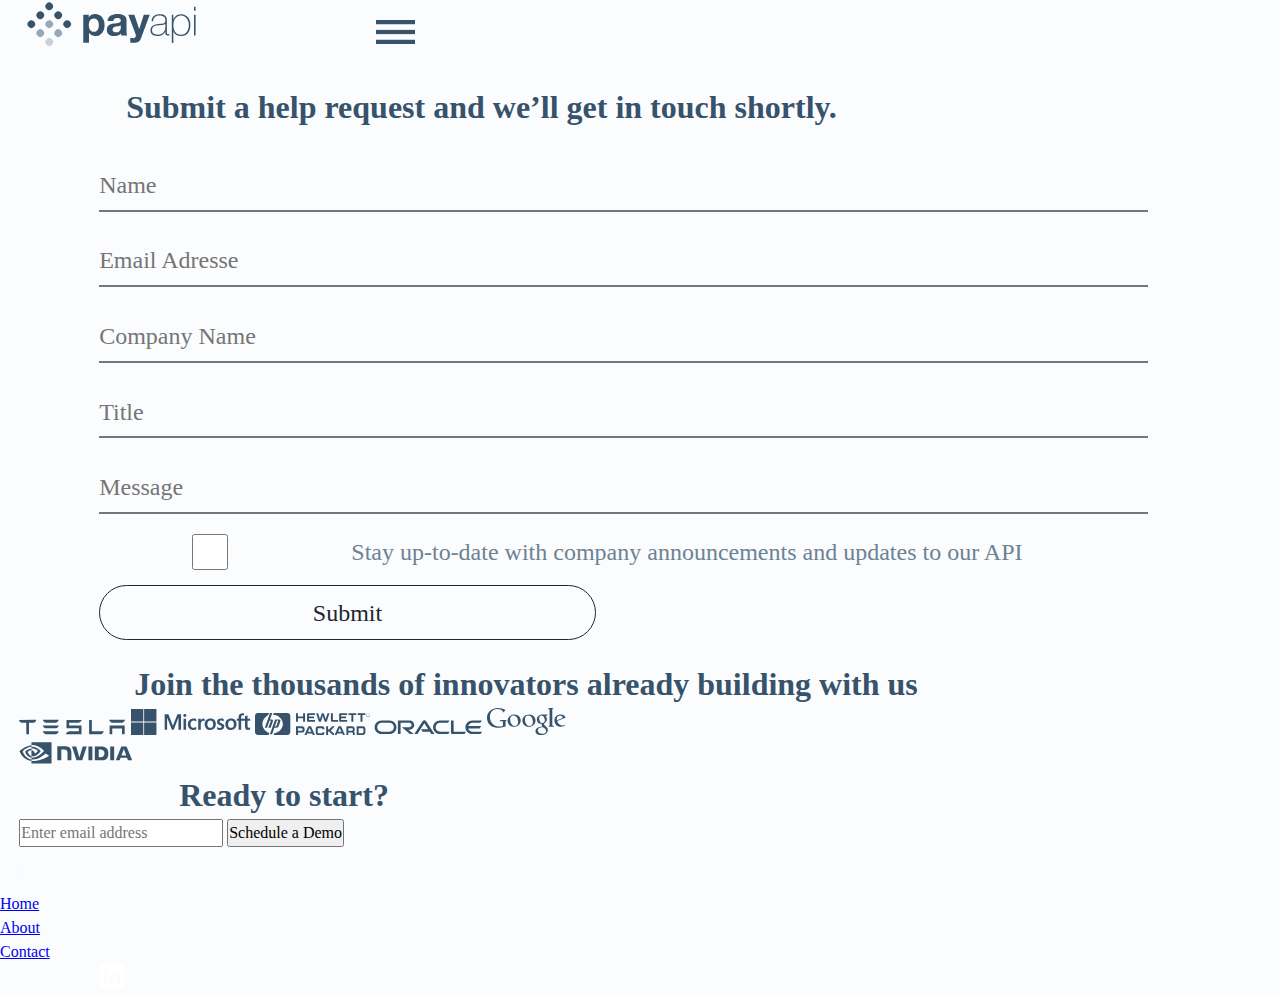
==== pages/contact.html @ 97b33351 "chore(app)secondcommit" ====
<!DOCTYPE html>
<html lang="en">
	<head>
		<meta charset="UTF-8" />
		<meta name="viewport" content="width=device-width, initial-scale=1.0" />
		<link rel="stylesheet" href="../css/main.css" />
		<link rel="stylesheet" href="../css/reset.css" />
        <link rel="stylesheet" href="../css/components/buttons.css">
		<link rel="stylesheet" href="../css/normalize.css" />
		<link rel="stylesheet" href="../css/contact.css" />
		<title>contact</title>
	</head>
	<body>
		<header>
			<nav>
				<div class="carre"></div>
				<img class="pay0" src="../assets/logo.svg" alt="pay" />
				<img class="pay1" src="../assets/burger.svg" alt="burger" />
			</nav>
		</header>
		<main>
			<h2 class="h2">Submit a help request and we’ll get in touch shortly.</h2>
			<form class="form" action="">
				<input type="text" class="form" placeholder="Name" />
				<input type="text" class="form" placeholder="Email Adresse" />
				<input type="text" class="form" placeholder="Company Name" />
				<input type="text" class="form" placeholder="Title" />
				<input type="text" class="form" placeholder="Message" />
			</form>
			<div class="check">
				<input type="checkbox" id="check" />
				<p>Stay up-to-date with company announcements and updates to our API</p>
			</div>
			<button class="butt">Submit</button>
			<h3 class="h3">Join the thousands of innovators already building with us</h3>
			<img class="tt2" src="../assets/tout.svg" alt="log" />
            <img class="tt2" src="../assets/tout1.svg" alt="">
            <img class="tt2" src="../assets/tout3.svg" alt="">
            <img class="tt2" src="../assets/tout4.svg" alt="">
            <img class="tt2" src="../assets/tout5.svg" alt="">
            <img class="tt2" src="../assets/tout6.svg" alt="">
			<h2 class="ht   ">Ready to start?</h2>
			<div class="in">
				<input type="text" placeholder="Enter email address" />
				<button class="sch2">Schedule a Demo</button>
			</div>
		</main>
		<footer>
			<div class="rectangle2">
				<img class="pay" src="../assets/logo2.svg" alt="pay" />
				<ul>
					<a href="../index.html">
						<li class="liste">Home</li>
					</a>
					<a href="../pages/about.html">
						<li class="liste">About</li>
					</a>
					<a href="../pages/contact.html">
						<li class="liste">Contact</li>
					</a>
				</ul>
				<img class="facebook" src="../assets/facebook.svg" alt="" />
				<img class="facebook" src="../assets/icon.svg" alt="" />
			</div>
		</footer>
	</body>
</html>

<!-- 
bac transparent 
outlan none -->
---- css/main.css ----
:root{
    --h1-font-family: DM Serif Display regular ;
    --h2-font-family: DM Serif Display regular ;
    --h3-font-family: DM Serif Display regular ;
    --body-font-family: Public Sans;
    --primary-color: #BA4270;
    --primary2-color: #FBFCFE;
    --secondary-color:#36536B;
    --secondary2-color:#1B262F;
    --secondary3-color:#DA6D97;
    --secondary4-color:#6C8294;
 }

 main {
   
	margin-left: 3%;
}

body{
    font-family: var( --body-font-family);
    background-color: var( --primary2-color);
}

h1 {
	font-family: var(--h1-font-family );
	color: var(--secondary-color);
}

h2 {
    font-family: var( --h2-font-family);
	color: var(--secondary-color);
}

h3 {
    font-family: var( --h3-font-family);
	color: var(--secondary-color);
}

p {
	color: var( --secondary4-color);
}
---- css/components/buttons.css ----
.sch {
	border-radius: 20px;
	border: none;
	color: var(--primary2-color);
	background-color: var(--primary-color);
	width: 20.2%;
	height: 2.2rem;
}
---- css/contact.css ----
.pay0 {
    height: 3rem;
	margin-left: 25px;
}

.pay1 {
    height: 1.5rem;
    margin-top: 20px;
	margin-left: 180px;
}

.h2 {
    margin-top: 35px;
	display: flex;
	text-align: center;
	margin-left: 107px;
	width: 155%;
    font-size: xx-large;
}

.h3{
    display: flex;
    text-align: center;
    margin-top: 20px;
    margin-left: 115px;
    font-size: xx-large;
    width: 162%;
}

.ht{
    margin-left: 160px;
    width: 130%;
    display: flex;
    font-size: xx-large;
}

.tt2{
    
    background-color: var(--primary2-color);
    color: var(--secondary2-color);
}

.butt {
    background-color: var(--primary2-color);
    border: 1px solid var(--secondary2-color);
    color:var(--secondary2-color) ;
    margin-top: 15px;
    border-radius: 30px;
    margin-left: 80px;
    font-size: x-large;
	width: 80%;
    height: 55px;
}

.form {
	display: flex;
	background-color: transparent;
	border-top-style: hidden;
	border-left-style: hidden;
	border-right-style: hidden;
	margin-top: 15px;
    font-size: x-large;
	flex-direction: column;
	margin-left: 40px;
	width: 130%;
	height: 23rem;
	gap: 10px;
}

.check{
   display: flex;
   flex-direction: row;
   text-align: start;
   margin-top: 20px;
   margin-left: 70px;
   width: 195%;
   font-size: x-large;
   gap: 20px;
}

#check{
   width: 20%;
}
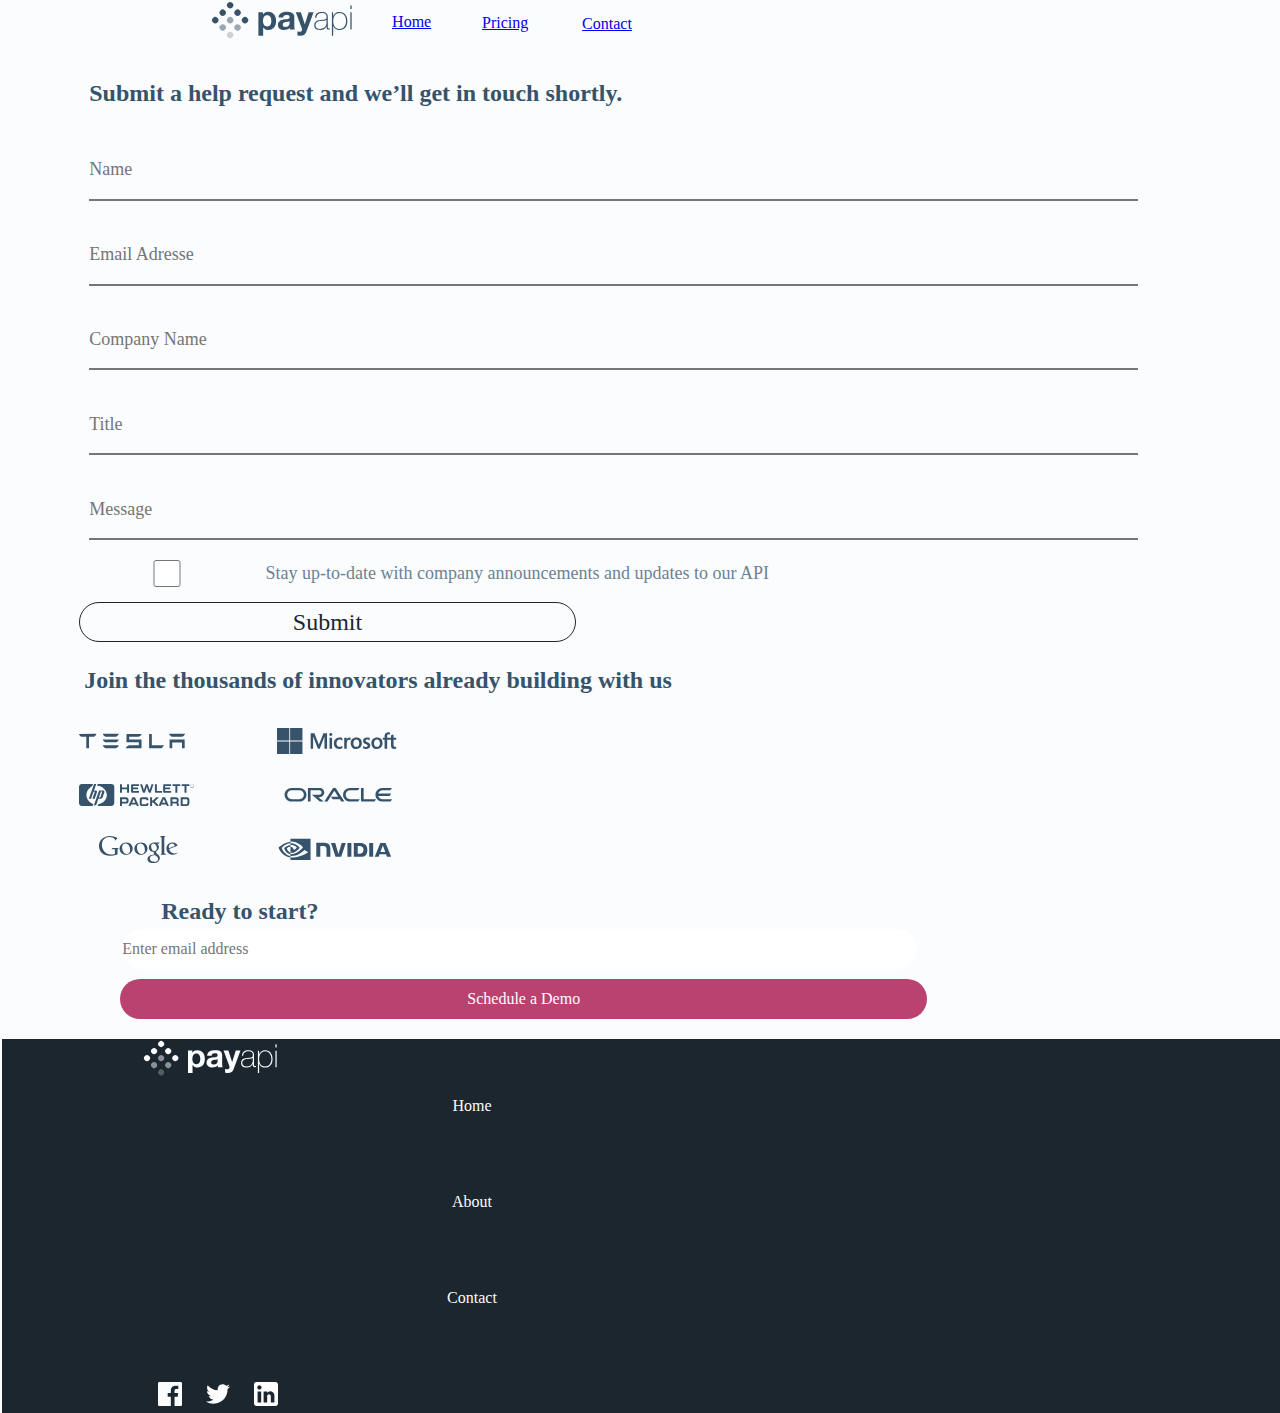
==== commit 4645b6b9: "chore(app)thirdcommit" ====
--- a/pages/contact.html
+++ b/pages/contact.html
@@ -5,8 +5,8 @@
 		<meta name="viewport" content="width=device-width, initial-scale=1.0" />
 		<link rel="stylesheet" href="../css/main.css" />
 		<link rel="stylesheet" href="../css/reset.css" />
-        <link rel="stylesheet" href="../css/components/buttons.css">
 		<link rel="stylesheet" href="../css/normalize.css" />
+		<link rel="stylesheet" href="../css/components/buttons.css" />
 		<link rel="stylesheet" href="../css/contact.css" />
 		<title>contact</title>
 	</head>
@@ -15,6 +15,17 @@
 			<nav>
 				<div class="carre"></div>
 				<img class="pay0" src="../assets/logo.svg" alt="pay" />
+				<ul>
+					<a href="../index.html">
+						<li class="li">Home</li>
+					</a>
+					<a href="../pages/about.html">
+						<li class="lit">Pricing</li>
+					</a>
+					<a href="../pages/contact.html">
+						<li class="lis">Contact</li>
+					</a>
+				</ul>
 				<img class="pay1" src="../assets/burger.svg" alt="burger" />
 			</nav>
 		</header>
@@ -32,16 +43,24 @@
 				<p>Stay up-to-date with company announcements and updates to our API</p>
 			</div>
 			<button class="butt">Submit</button>
-			<h3 class="h3">Join the thousands of innovators already building with us</h3>
-			<img class="tt2" src="../assets/tout.svg" alt="log" />
-            <img class="tt2" src="../assets/tout1.svg" alt="">
-            <img class="tt2" src="../assets/tout3.svg" alt="">
-            <img class="tt2" src="../assets/tout4.svg" alt="">
-            <img class="tt2" src="../assets/tout5.svg" alt="">
-            <img class="tt2" src="../assets/tout6.svg" alt="">
-			<h2 class="ht   ">Ready to start?</h2>
+			<h3 class="h3">
+				Join the thousands of innovators already building with us
+			</h3>
+			<div class="tt1">
+				<img src="../assets/tout.svg" alt="log" />
+				<img src="../assets/tout1.svg" alt="" />
+			</div>
+			<div class="tt1">
+				<img src="../assets/tout3.svg" alt="" />
+				<img src="../assets/tout4.svg" alt="" />
+			</div>
+			<div class="tt2">
+				<img src="../assets/tout5.svg" alt="" />
+				<img src="../assets/tout6.svg" alt="" />
+			</div>
+			<h2 class="ht">Ready to start?</h2>
 			<div class="in">
-				<input type="text" placeholder="Enter email address" />
+				<input class="in2" type="text" placeholder="Enter email address" />
 				<button class="sch2">Schedule a Demo</button>
 			</div>
 		</main>
@@ -65,7 +84,3 @@
 		</footer>
 	</body>
 </html>
-
-<!-- 
-bac transparent 
-outlan none -->
--- a/css/contact.css
+++ b/css/contact.css
@@ -1,3 +1,11 @@
+.carre{
+    position: absolute;
+    border-radius: 0% 100% 0% 100% / 0% 0% 100% 100% ;
+    margin-left: 150px;
+    width: 50%;
+    background-color: var(--secondary4-color);
+}
+
 .pay0 {
     height: 3rem;
 	margin-left: 25px;
@@ -13,29 +21,42 @@
     margin-top: 35px;
 	display: flex;
 	text-align: center;
-	margin-left: 107px;
+	margin-left: 70px;
 	width: 155%;
-    font-size: xx-large;
+    font-size: x-large;
 }
 
 .h3{
-    display: flex;
+    display: flex;  
     text-align: center;
     margin-top: 20px;
-    margin-left: 115px;
-    font-size: xx-large;
+    margin-left: 65px;
+    font-size: x-large;
     width: 162%;
 }
 
 .ht{
-    margin-left: 160px;
+    margin-top: 30px;
+    margin-left: 142px;
     width: 130%;
     display: flex;
-    font-size: xx-large;
+    font-size: x-large;
+}
+
+.tt1{
+    display: flex;
+    flex-direction: row;
+    gap: 90px;
+    margin-top: 30px;
+    margin-left: 60px;
 }
 
 .tt2{
-    
+    display: flex;
+    flex-direction: row;
+    gap: 100px;
+    margin-top: 30px;
+    margin-left: 80px;
     background-color: var(--primary2-color);
     color: var(--secondary2-color);
 }
@@ -46,10 +67,10 @@
     color:var(--secondary2-color) ;
     margin-top: 15px;
     border-radius: 30px;
-    margin-left: 80px;
+    margin-left: 60px;
     font-size: x-large;
 	width: 80%;
-    height: 55px;
+    height: 40px;
 }
 
 .form {
@@ -59,12 +80,24 @@
 	border-left-style: hidden;
 	border-right-style: hidden;
 	margin-top: 15px;
-    font-size: x-large;
+    font-size: large;
 	flex-direction: column;
-	margin-left: 40px;
+	margin-left: 35px;
 	width: 130%;
-	height: 23rem;
+	height: 23em;
 	gap: 10px;
+}
+
+.li{
+    display: none;
+}
+
+.lis{
+    display: none;
+}
+
+.lit{
+    display: none;
 }
 
 .check{
@@ -72,12 +105,106 @@
    flex-direction: row;
    text-align: start;
    margin-top: 20px;
-   margin-left: 70px;
+   margin-left: 69px;
    width: 195%;
-   font-size: x-large;
+   font-size: large;
    gap: 20px;
 }
 
 #check{
-   width: 20%;
-}
+   width: 13%;
+}
+
+.in {
+    display: flex;
+    flex-direction: column;
+    margin-left: 128px; 
+    width: 100%;
+    gap: 10px;
+  }
+
+  .in2{
+    border: none;
+    width: 128%;
+    border-radius: 20px;
+    height: 2.5rem;
+    margin-left: -25px;
+}
+
+.sch2 {
+    display: flex;
+    align-items: center;
+    justify-content: center;
+    width: 130%;
+    height: 2.5rem;
+    background-color: var(--primary-color);
+    padding: 10px 50px 10px 50px;
+    border-radius: 20px;
+    border: none;
+    color: var(--primary2-color);
+    margin-left: -27px;
+  }
+
+  .rectangle2{
+    width: 225%;
+    margin-top: 20px;
+    margin-left: 2px;
+    background-color: var(--secondary2-color);
+  }
+
+  .liste {
+    display: flex;
+    flex-direction: column;
+    text-align: center;
+	margin-top: -8px;
+    margin-left: 110px;
+    margin-top: 10px;
+    text-decoration: underline var(--secondary2-color);
+    margin-bottom: 5%;
+    width: 50%;
+    border: none;
+    color: var(--primary2-color);
+    background-color: var(--secondary2-color);
+  }
+
+  .pay{
+    margin-left: 140px;
+  }
+
+  .facebook{
+    margin-left: 76px;
+  }
+
+  @media screen and (min-width:380px) {
+    .li{
+        display: flex;
+        flex-direction: row;
+        margin-top: 10px;
+        margin-left: 40px;
+    }
+
+    .lit{
+        display: flex;
+        flex-direction: row;
+        margin-top: -23px;
+        margin-left: 130px;
+    }
+
+    .lis{
+        display: flex;
+        flex-direction: row;
+        margin-left: 230px;
+        margin-top: -23.5px;
+    }
+
+    .pay0 {
+        margin-left: 210px;
+       height: 2.5rem;
+    }
+
+    .pay1 {
+      display: none; 
+    }
+    
+  }
+  
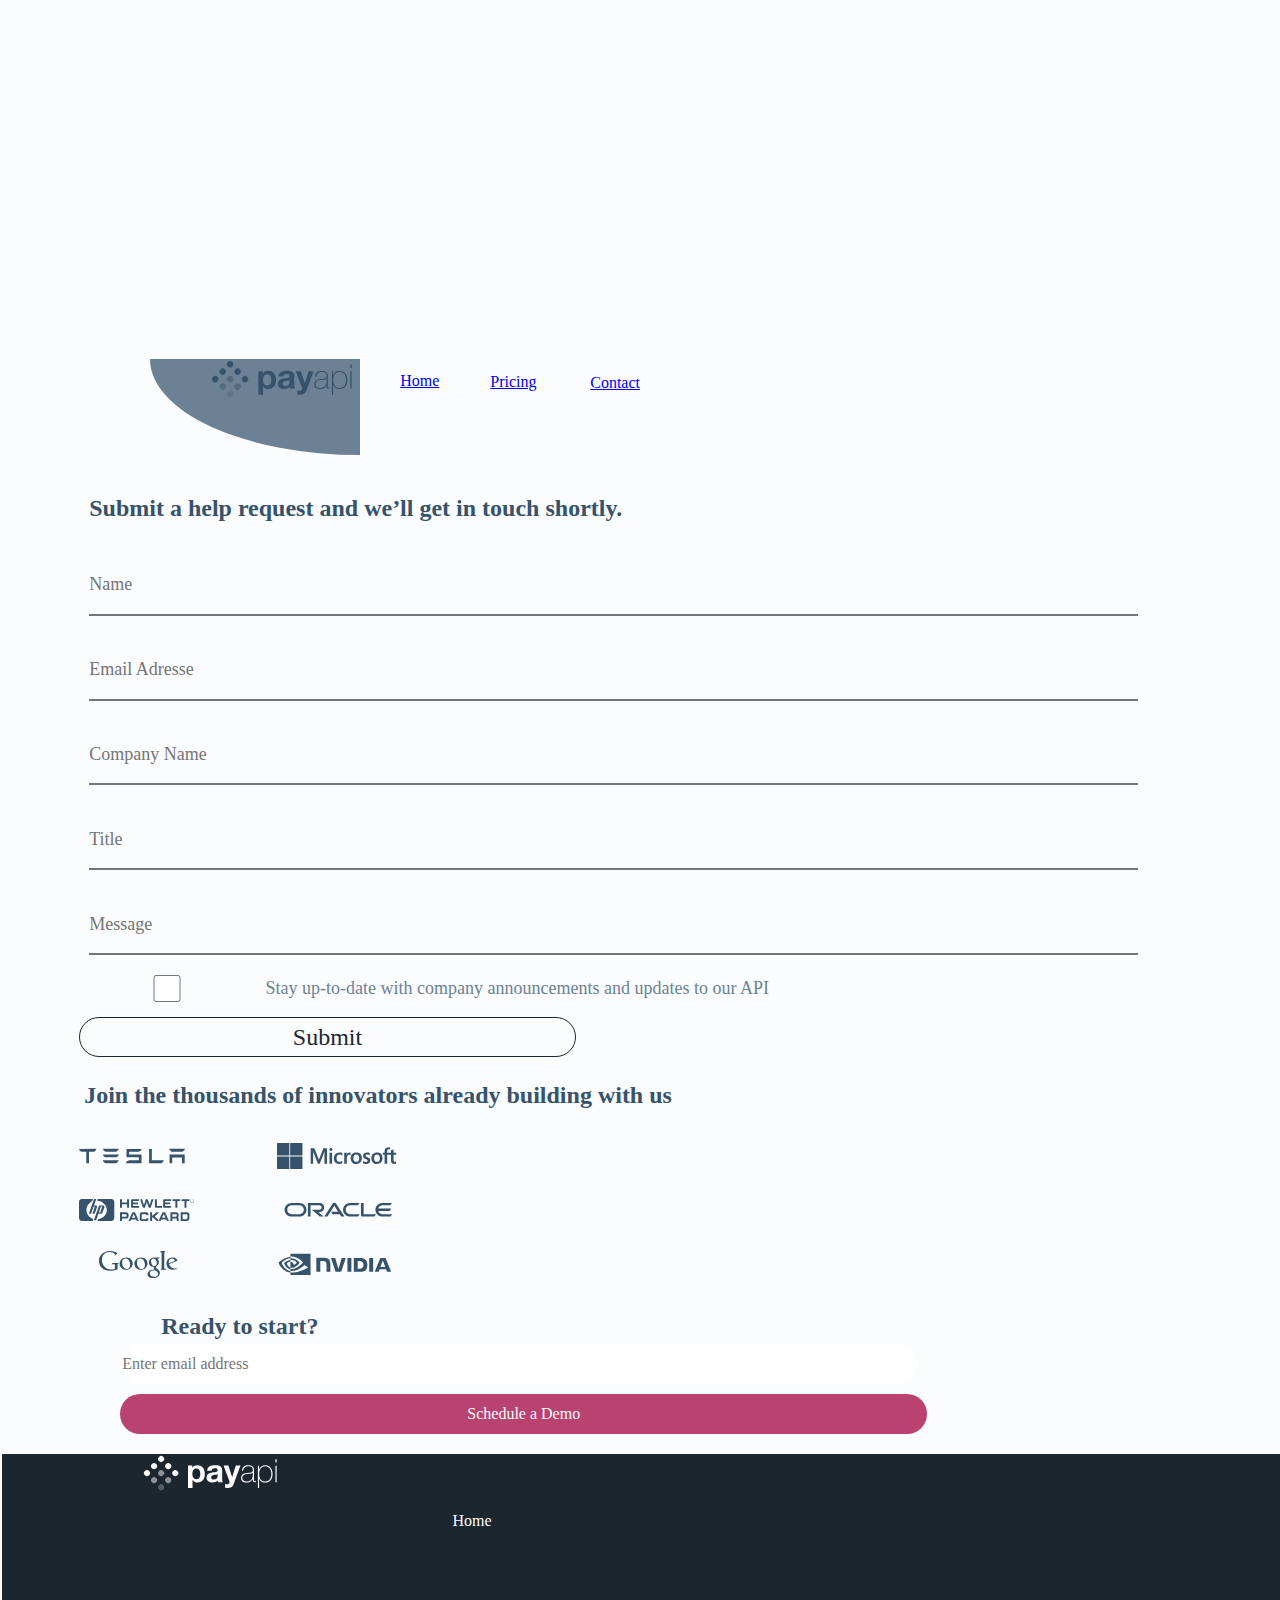
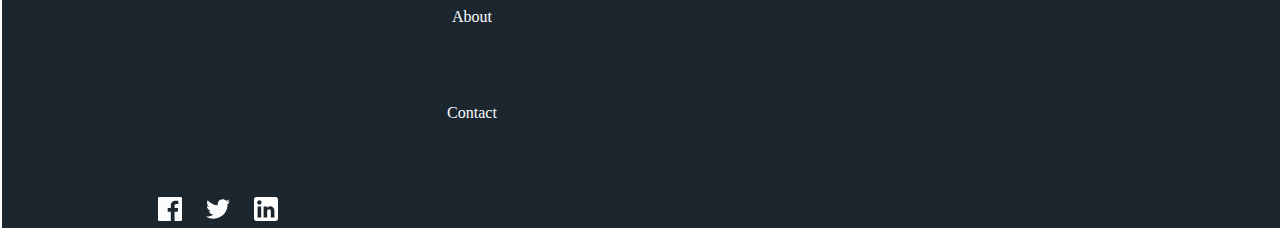
==== commit 21f4b112: "feat(app)fourcommit" ====
--- a/pages/contact.html
+++ b/pages/contact.html
@@ -9,6 +9,16 @@
 		<link rel="stylesheet" href="../css/components/buttons.css" />
 		<link rel="stylesheet" href="../css/contact.css" />
 		<title>contact</title>
+		<iframe
+			style="border-radius: 12px"
+			src="https://open.spotify.com/embed/playlist/17NBC3fnCU98U0mc4UpmgJ?utm_source=generator"
+			width="100%"
+			height="352"
+			frameborder="0"
+			allowfullscreen=""
+			allow="autoplay; clipboard-write; encrypted-media; fullscreen; picture-in-picture"
+			loading="lazy"
+		></iframe>
 	</head>
 	<body>
 		<header>
--- a/css/contact.css
+++ b/css/contact.css
@@ -1,76 +1,76 @@
-.carre{
-    position: absolute;
-    border-radius: 0% 100% 0% 100% / 0% 0% 100% 100% ;
-    margin-left: 150px;
-    width: 50%;
-    background-color: var(--secondary4-color);
+.carre {
+	position: absolute;
+	border-radius: 0% 100% 0% 100% / 0% 0% 100% 100%;
+	margin-left: 150px;
+	width: 50%;
+	background-color: var(--secondary4-color);
 }
 
 .pay0 {
-    height: 3rem;
+	height: 3rem;
 	margin-left: 25px;
 }
 
 .pay1 {
-    height: 1.5rem;
-    margin-top: 20px;
+	height: 1.5rem;
+	margin-top: 20px;
 	margin-left: 180px;
 }
 
 .h2 {
-    margin-top: 35px;
+	margin-top: 35px;
 	display: flex;
 	text-align: center;
 	margin-left: 70px;
 	width: 155%;
-    font-size: x-large;
-}
-
-.h3{
-    display: flex;  
-    text-align: center;
-    margin-top: 20px;
-    margin-left: 65px;
-    font-size: x-large;
-    width: 162%;
-}
-
-.ht{
-    margin-top: 30px;
-    margin-left: 142px;
-    width: 130%;
-    display: flex;
-    font-size: x-large;
-}
-
-.tt1{
-    display: flex;
-    flex-direction: row;
-    gap: 90px;
-    margin-top: 30px;
-    margin-left: 60px;
-}
-
-.tt2{
-    display: flex;
-    flex-direction: row;
-    gap: 100px;
-    margin-top: 30px;
-    margin-left: 80px;
-    background-color: var(--primary2-color);
-    color: var(--secondary2-color);
+	font-size: x-large;
+}
+
+.h3 {
+	display: flex;
+	text-align: center;
+	margin-top: 20px;
+	margin-left: 65px;
+	font-size: x-large;
+	width: 162%;
+}
+
+.ht {
+	margin-top: 30px;
+	margin-left: 142px;
+	width: 130%;
+	display: flex;
+	font-size: x-large;
+}
+
+.tt1 {
+	display: flex;
+	flex-direction: row;
+	gap: 90px;
+	margin-top: 30px;
+	margin-left: 60px;
+}
+
+.tt2 {
+	display: flex;
+	flex-direction: row;
+	gap: 100px;
+	margin-top: 30px;
+	margin-left: 80px;
+	background-color: var(--primary2-color);
+	color: var(--secondary2-color);
 }
 
 .butt {
-    background-color: var(--primary2-color);
-    border: 1px solid var(--secondary2-color);
-    color:var(--secondary2-color) ;
-    margin-top: 15px;
-    border-radius: 30px;
-    margin-left: 60px;
-    font-size: x-large;
+	background-color: var(--primary2-color);
+	border: 1px solid var(--secondary2-color);
+	color: var(--secondary2-color);
+	margin-top: 15px;
+	border-radius: 30px;
+	margin-left: 60px;
+	font-size: x-large;
 	width: 80%;
-    height: 40px;
+	height: 40px;
 }
 
 .form {
@@ -80,7 +80,7 @@
 	border-left-style: hidden;
 	border-right-style: hidden;
 	margin-top: 15px;
-    font-size: large;
+	font-size: large;
 	flex-direction: column;
 	margin-left: 35px;
 	width: 130%;
@@ -88,123 +88,132 @@
 	gap: 10px;
 }
 
-.li{
-    display: none;
-}
-
-.lis{
-    display: none;
-}
-
-.lit{
-    display: none;
-}
-
-.check{
-   display: flex;
-   flex-direction: row;
-   text-align: start;
-   margin-top: 20px;
-   margin-left: 69px;
-   width: 195%;
-   font-size: large;
-   gap: 20px;
-}
-
-#check{
-   width: 13%;
+.li {
+	display: none;
+}
+
+.lis {
+	display: none;
+}
+
+.lit {
+	display: none;
+}
+
+.check {
+	display: flex;
+	flex-direction: row;
+	text-align: start;
+	margin-top: 20px;
+	margin-left: 69px;
+	width: 195%;
+	font-size: large;
+	gap: 20px;
+}
+
+#check {
+	width: 13%;
 }
 
 .in {
-    display: flex;
-    flex-direction: column;
-    margin-left: 128px; 
-    width: 100%;
-    gap: 10px;
-  }
-
-  .in2{
-    border: none;
-    width: 128%;
-    border-radius: 20px;
-    height: 2.5rem;
-    margin-left: -25px;
+	display: flex;
+	flex-direction: column;
+	margin-left: 128px;
+	width: 100%;
+	gap: 10px;
+}
+
+.in2 {
+	border: none;
+	width: 128%;
+	border-radius: 20px;
+	height: 2.5rem;
+	margin-left: -25px;
 }
 
 .sch2 {
-    display: flex;
-    align-items: center;
-    justify-content: center;
-    width: 130%;
-    height: 2.5rem;
-    background-color: var(--primary-color);
-    padding: 10px 50px 10px 50px;
-    border-radius: 20px;
-    border: none;
-    color: var(--primary2-color);
-    margin-left: -27px;
-  }
-
-  .rectangle2{
-    width: 225%;
-    margin-top: 20px;
-    margin-left: 2px;
-    background-color: var(--secondary2-color);
-  }
-
-  .liste {
-    display: flex;
-    flex-direction: column;
-    text-align: center;
+	display: flex;
+	align-items: center;
+	justify-content: center;
+	width: 130%;
+	height: 2.5rem;
+	background-color: var(--primary-color);
+	padding: 10px 50px 10px 50px;
+	border-radius: 20px;
+	border: none;
+	color: var(--primary2-color);
+	margin-left: -27px;
+}
+
+.rectangle2 {
+	width: 225%;
+	margin-top: 20px;
+	margin-left: 2px;
+	background-color: var(--secondary2-color);
+}
+
+.liste {
+	display: flex;
+	flex-direction: column;
+	text-align: center;
 	margin-top: -8px;
-    margin-left: 110px;
-    margin-top: 10px;
-    text-decoration: underline var(--secondary2-color);
-    margin-bottom: 5%;
-    width: 50%;
-    border: none;
-    color: var(--primary2-color);
-    background-color: var(--secondary2-color);
-  }
-
-  .pay{
-    margin-left: 140px;
-  }
-
-  .facebook{
-    margin-left: 76px;
-  }
+	margin-left: 110px;
+	margin-top: 10px;
+	text-decoration: underline var(--secondary2-color);
+	margin-bottom: 5%;
+	width: 50%;
+	border: none;
+	color: var(--primary2-color);
+	background-color: var(--secondary2-color);
+}
+
+.pay {
+	margin-left: 140px;
+}
+
+.facebook {
+	margin-left: 76px;
+}
+
 
   @media screen and (min-width:380px) {
-    .li{
-        display: flex;
-        flex-direction: row;
-        margin-top: 10px;
-        margin-left: 40px;
-    }
-
-    .lit{
-        display: flex;
-        flex-direction: row;
-        margin-top: -23px;
-        margin-left: 130px;
-    }
-
-    .lis{
-        display: flex;
-        flex-direction: row;
-        margin-left: 230px;
-        margin-top: -23.5px;
-    }
-
-    .pay0 {
-        margin-left: 210px;
-       height: 2.5rem;
-    }
-
-    .pay1 {
-      display: none; 
-    }
-    
-  }
-  
+	.li {
+		display: flex;
+		flex-direction: row;
+		margin-top: 10px;
+		margin-left: 40px;
+	}
+
+	.lit {
+		display: flex;
+		flex-direction: row;
+		margin-top: -23px;
+		margin-left: 130px;
+	}
+
+	.lis {
+		display: flex;
+		flex-direction: row;
+		margin-left: 230px;
+		margin-top: -23.5px;
+	}
+
+	.pay0 {
+		position: absolute;
+		margin-left: 210px;
+		height: 2.5rem;
+	}
+
+	.pay1 {
+		display: none;
+	}
+
+	.carre {
+		position: relative;
+		border-radius: 0% 100% 0% 100% / 0% 0% 100% 100%;
+		margin-left: 150px;
+		height: 6rem;
+		width: 50%;
+		background-color: var(--secondary4-color);
+	}
+}
